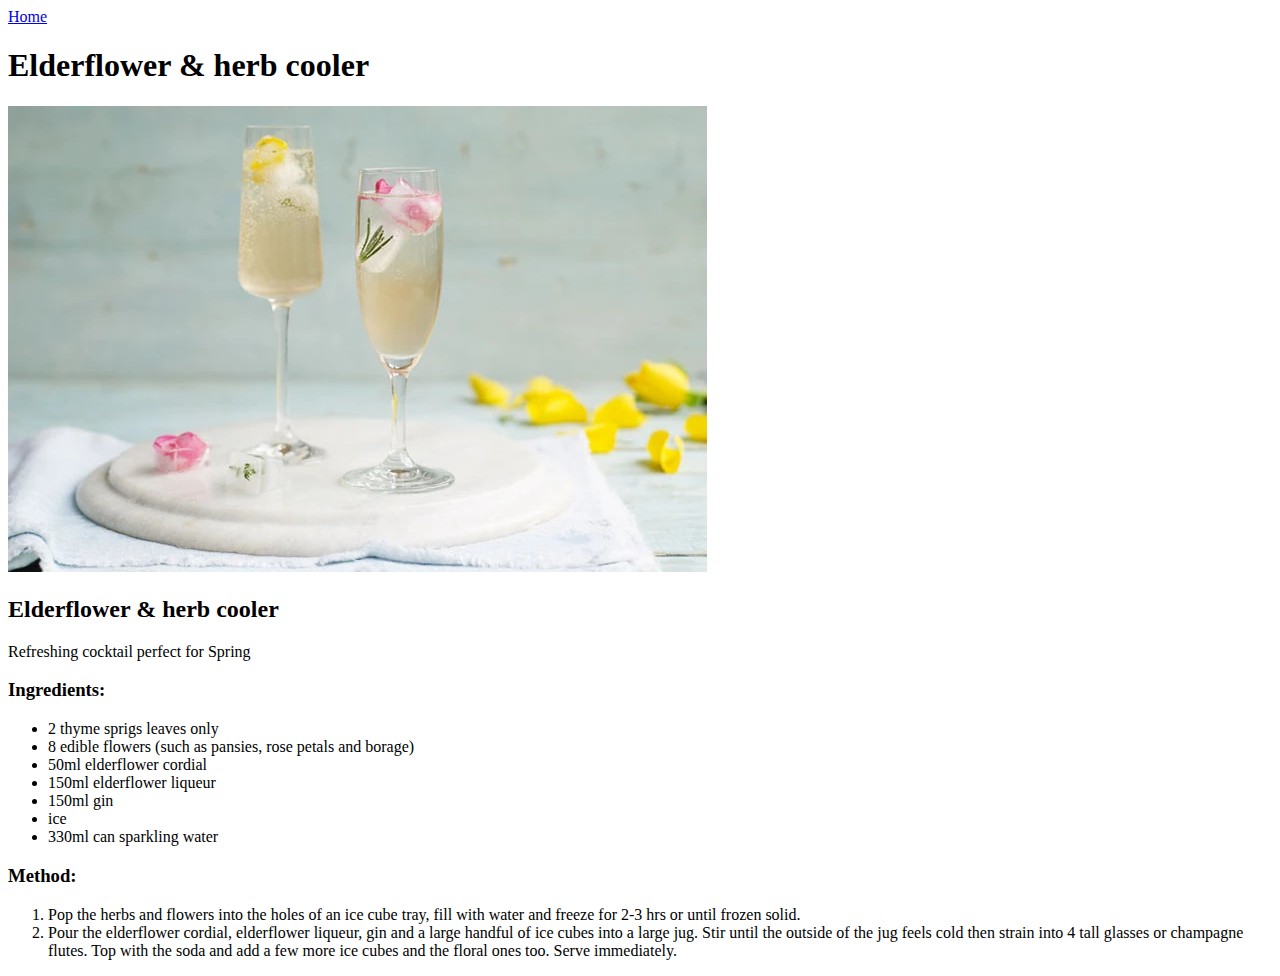
==== recipes/elderflower_and_herb_cooler.html @ 14ac6474 "Initial commit" ====
<!DOCTYPE html>
<html lang="en">
    <head>
        <meta charset="UTF-8">
        <meta name="viewport" content="width=device-width, initial-scale=1.0">
        <title>Elderflower & herb cooler</title>
    </head>
    <body>
        <a href="../index.html">Home</a>
        <h1>Elderflower & herb cooler</h1>
        <img src="../images/Elderflower-herb-cooler.webp" alt="Image of two glasses of elderflower & herb cooler" width="699" height="466">
        <h2>Elderflower & herb cooler</h2>
        <p>Refreshing cocktail perfect for Spring</p>
        <h3>Ingredients:</h3>
        <ul>
            <li>2 thyme sprigs leaves only</li>
            <li>8 edible flowers (such as pansies, rose petals and borage)</li>
            <li>50ml elderflower cordial</li>
            <li>150ml elderflower liqueur</li>
            <li>150ml gin</li>
            <li>ice</li>
            <li>330ml can sparkling water</li>
        </ul>
        <h3>Method:</h3>
        <ol>
            <li>Pop the herbs and flowers into the holes of an ice cube tray, fill with water and freeze for 2-3 hrs or until frozen solid.</li>
            <li>Pour the elderflower cordial, elderflower liqueur, gin and a large handful of ice cubes into a large jug. Stir until the outside of the jug feels cold then strain into 4 tall glasses or champagne flutes. Top with the soda and add a few more ice cubes and the floral ones too. Serve immediately.</li>
        </ol>
    </body>
</html>
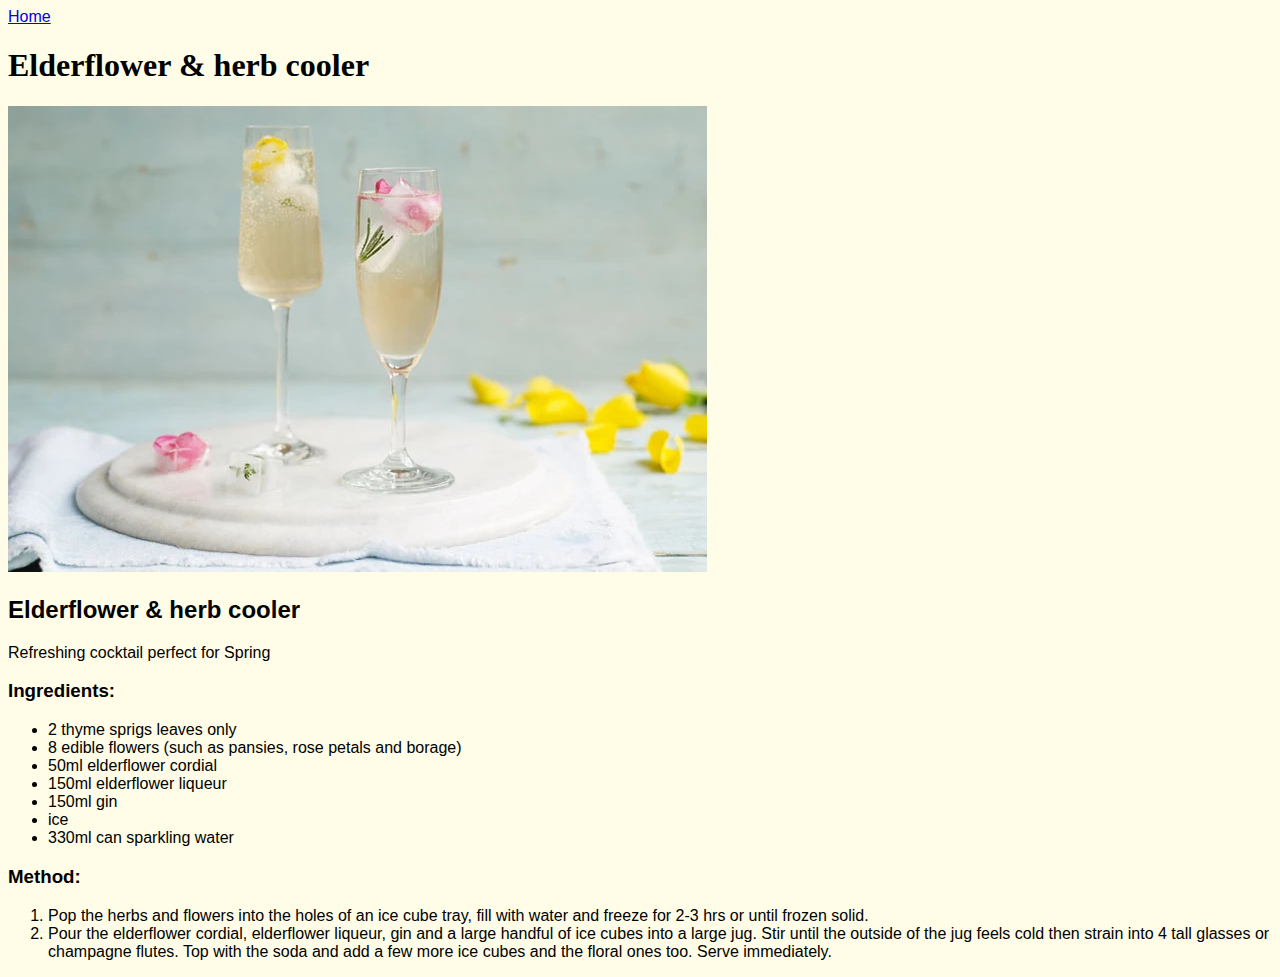
==== commit 62ebbe58: "Add link for external css stylesheet." ====
--- a/recipes/elderflower_and_herb_cooler.html
+++ b/recipes/elderflower_and_herb_cooler.html
@@ -3,6 +3,7 @@
     <head>
         <meta charset="UTF-8">
         <meta name="viewport" content="width=device-width, initial-scale=1.0">
+        <link rel="stylesheet" href="../style.css">
         <title>Elderflower & herb cooler</title>
     </head>
     <body>
--- a/style.css
+++ b/style.css
@@ -0,0 +1,14 @@
+body {
+    font-family: "Arial", sans-serif;
+    background-color: #FFFDE7;
+}
+
+h1 {
+    font-family: "Brush Script MT", "Z003", cursive;
+}
+
+.page-title {
+    font-family: "Brush Script MT", "Z003", cursive;
+    text-align: center;
+    font-size: 40px;
+}